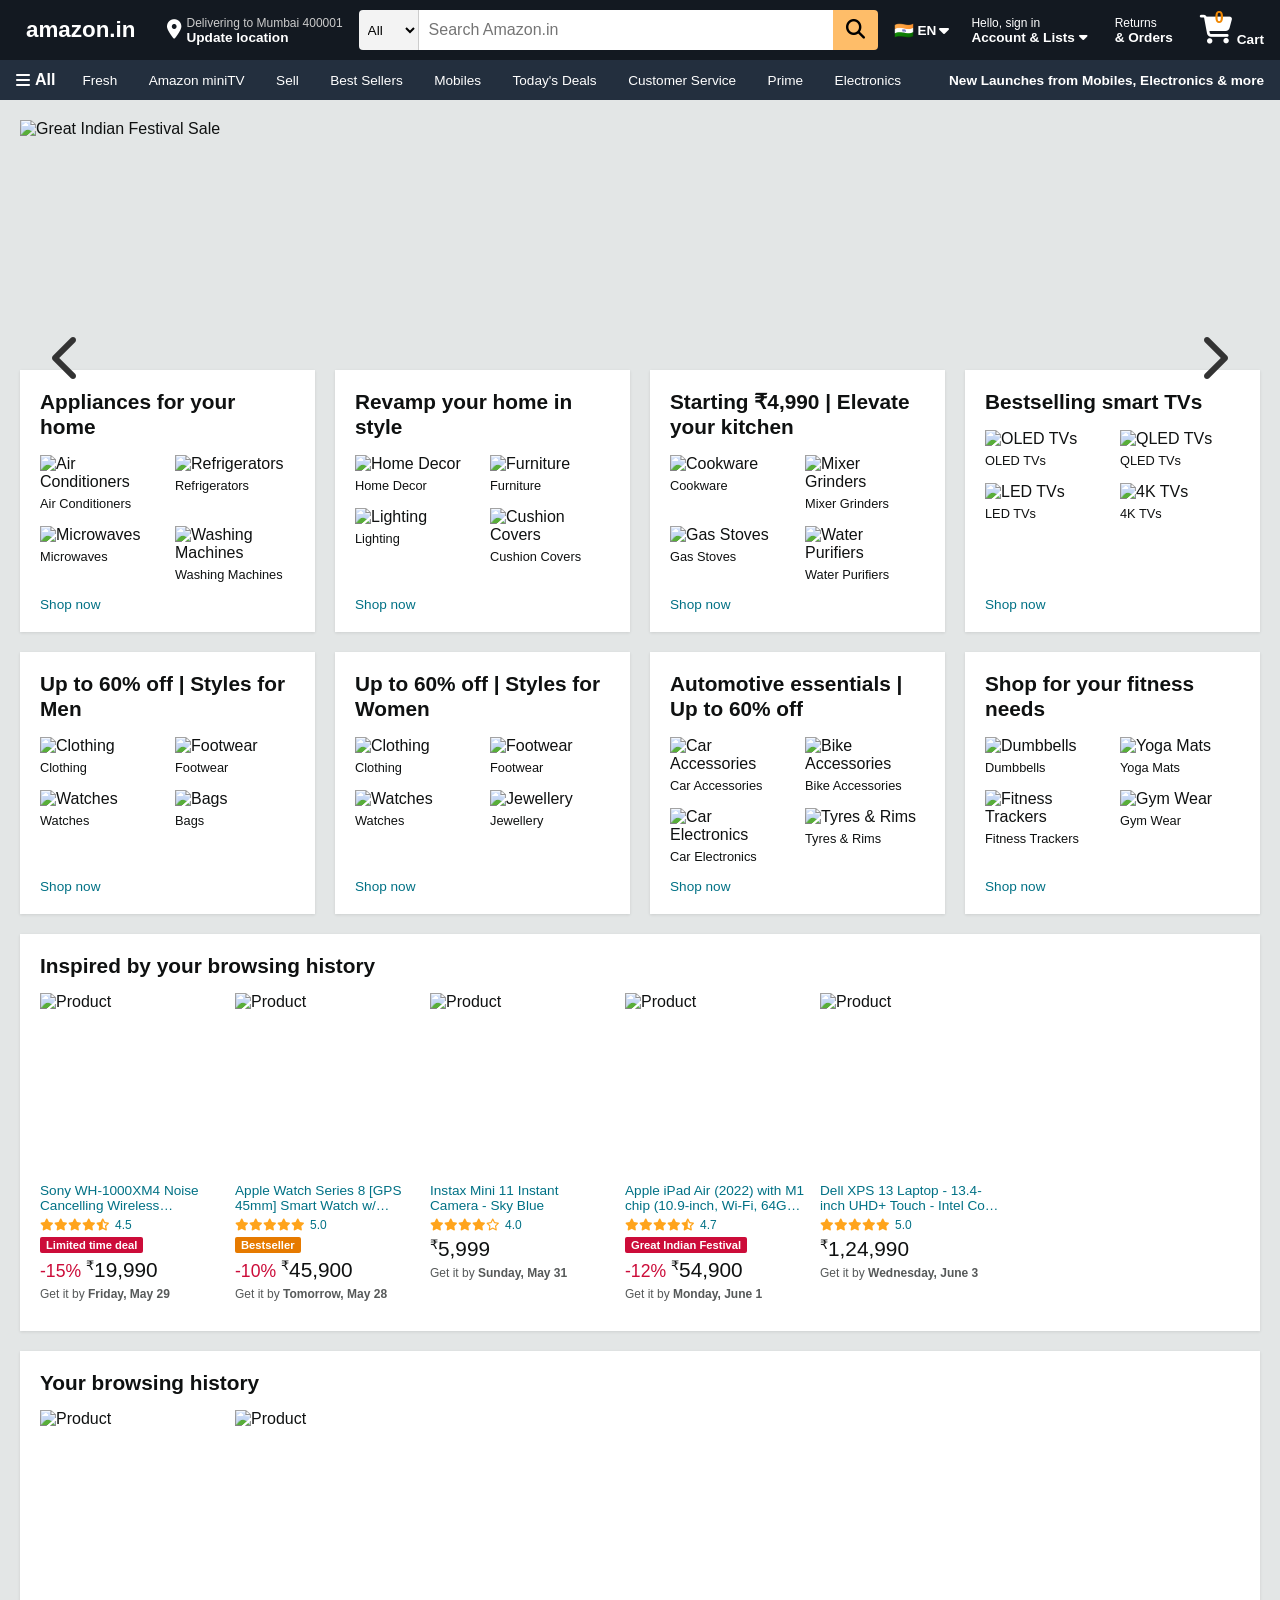
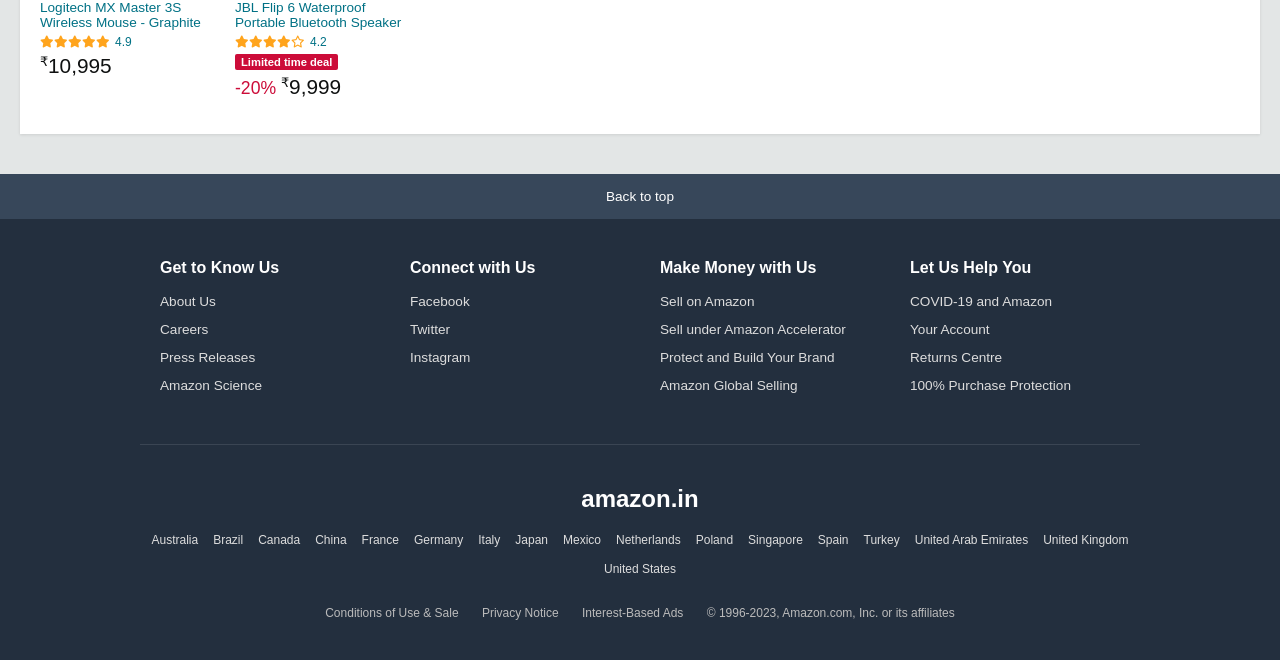
==== Project Sem 2/index.html @ 1d900063 "Add fully functional Amazon India homepage clone prototype" ====
<!DOCTYPE html>
<html lang="en">
<head>
    <meta charset="UTF-8">
    <meta name="viewport" content="width=device-width, initial-scale=1.0">
    <title>Amazon India Clone - Great Indian Festival</title>
    <!-- Font Awesome for realistic icons -->
    <link rel="stylesheet" href="https://cdnjs.cloudflare.com/ajax/libs/font-awesome/6.4.0/css/all.min.css">
    <link rel="stylesheet" href="style.css">
</head>
<body>
    <header>
        <!-- Top Navigation Belt -->
        <div class="nav-belt">
            <div class="nav-left">
                <div class="nav-logo border-hover">
                    <span class="logo-text">amazon.in</span>
                </div>
                <div class="nav-location border-hover">
                    <div class="nav-icon"><i class="fa-solid fa-location-dot"></i></div>
                    <div class="nav-text">
                        <span class="line-1">Delivering to Mumbai 400001</span>
                        <span class="line-2">Update location</span>
                    </div>
                </div>
            </div>

            <div class="nav-fill">
                <div class="nav-search">
                    <select class="search-select">
                        <option>All</option>
                        <option>Appliances</option>
                        <option>Electronics</option>
                        <option>Home & Kitchen</option>
                    </select>
                    <input type="text" class="search-input" id="search-query" placeholder="Search Amazon.in">
                    <button class="search-button" id="search-btn">
                        <i class="fa-solid fa-magnifying-glass"></i>
                    </button>
                </div>
            </div>

            <div class="nav-right">
                <div class="nav-lang border-hover">
                    <div class="flag-icon">🇮🇳</div>
                    <span class="lang-text">EN</span>
                    <i class="fa-solid fa-caret-down"></i>
                </div>
                <a href="login.html" class="nav-account border-hover">
                    <span class="line-1">Hello, sign in</span>
                    <span class="line-2">Account & Lists <i class="fa-solid fa-caret-down"></i></span>
                </a>
                <div class="nav-orders border-hover">
                    <span class="line-1">Returns</span>
                    <span class="line-2">& Orders</span>
                </div>
                <div class="nav-cart border-hover" id="cart-btn">
                    <div class="cart-icon">
                        <span class="cart-count" id="cart-val">0</span>
                        <i class="fa-solid fa-cart-shopping"></i>
                    </div>
                    <span class="cart-text">Cart</span>
                </div>
            </div>
        </div>

        <!-- Secondary Navigation Bar -->
        <nav class="nav-main">
            <div class="nav-main-left">
                <div class="nav-all border-hover">
                    <i class="fa-solid fa-bars"></i>
                    <span>All</span>
                </div>
                <div class="nav-links">
                    <a href="#" class="border-hover">Fresh</a>
                    <a href="#" class="border-hover">Amazon miniTV</a>
                    <a href="#" class="border-hover">Sell</a>
                    <a href="#" class="border-hover">Best Sellers</a>
                    <a href="#" class="border-hover">Mobiles</a>
                    <a href="#" class="border-hover">Today's Deals</a>
                    <a href="#" class="border-hover">Customer Service</a>
                    <a href="#" class="border-hover">Prime</a>
                    <a href="#" class="border-hover">Electronics</a>
                </div>
            </div>
            <div class="nav-main-right">
                <div class="nav-ad border-hover">
                    New Launches from Mobiles, Electronics & more
                </div>
            </div>
        </nav>
    </header>

    <main>
        <div class="hero-slider">
            <div class="slides">
                <img src="https://images.unsplash.com/photo-1607082348824-0a96f2a4b9da?w=1600&h=600&fit=crop" alt="Great Indian Festival Sale">
                <img src="https://images.unsplash.com/photo-1483985988355-763728e1935b?w=1600&h=600&fit=crop" alt="Fashion Sale">
                <img src="https://images.unsplash.com/photo-1498049794561-7780e7231661?w=1600&h=600&fit=crop" alt="Electronics Discount">
                <img src="https://images.unsplash.com/photo-1542838132-92c53300491e?w=1600&h=600&fit=crop" alt="Daily Essentials Sale">
                <img src="https://images.unsplash.com/photo-1555529669-e69e7aa0ba9a?w=1600&h=600&fit=crop" alt="Home Revamp Sale">
            </div>
            <div class="slider-nav">
                <button class="prev-btn"><i class="fa-solid fa-chevron-left"></i></button>
                <button class="next-btn"><i class="fa-solid fa-chevron-right"></i></button>
            </div>
        </div>
        
        <div class="search-results-container" id="search-results">
            <!-- Simulated search results will be injected here -->
        </div>
        
        <div class="main-content-grid" id="main-grid">
            <!-- 1. Appliances for your home -->
            <div class="category-card">
                <h2>Appliances for your home</h2>
                <div class="grid-2x2">
                    <div class="grid-item">
                        <img src="https://images.unsplash.com/photo-1584622650111-993a426fbf0a?w=200&h=150&fit=crop" alt="Air Conditioners">
                        <p>Air Conditioners</p>
                    </div>
                    <div class="grid-item">
                        <img src="https://images.unsplash.com/photo-1585659722982-7896136738d0?w=200&h=150&fit=crop" alt="Refrigerators">
                        <p>Refrigerators</p>
                    </div>
                    <div class="grid-item">
                        <img src="https://images.unsplash.com/photo-1527515637462-cff94eecc1ac?w=200&h=150&fit=crop" alt="Microwaves">
                        <p>Microwaves</p>
                    </div>
                    <div class="grid-item">
                        <img src="https://images.unsplash.com/photo-1626806819282-2c1dc01a5e0c?w=200&h=150&fit=crop" alt="Washing Machines">
                        <p>Washing Machines</p>
                    </div>
                </div>
                <a href="#" class="shop-now">Shop now</a>
            </div>

            <!-- 2. Revamp your home in style -->
            <div class="category-card">
                <h2>Revamp your home in style</h2>
                <div class="grid-2x2">
                    <div class="grid-item">
                        <img src="https://images.unsplash.com/photo-1513694203232-719a280e022f?w=200&h=150&fit=crop" alt="Home Decor">
                        <p>Home Decor</p>
                    </div>
                    <div class="grid-item">
                        <img src="https://images.unsplash.com/photo-1524758631624-e2822e304c36?w=200&h=150&fit=crop" alt="Furniture">
                        <p>Furniture</p>
                    </div>
                    <div class="grid-item">
                        <img src="https://images.unsplash.com/photo-1505691938895-1758d7eaa511?w=200&h=150&fit=crop" alt="Lighting">
                        <p>Lighting</p>
                    </div>
                    <div class="grid-item">
                        <img src="https://images.unsplash.com/photo-1583847268964-b28dc8f51f92?w=200&h=150&fit=crop" alt="Cushion Covers">
                        <p>Cushion Covers</p>
                    </div>
                </div>
                <a href="#" class="shop-now">Shop now</a>
            </div>

            <!-- 3. Elevate your kitchen -->
            <div class="category-card">
                <h2>Starting ₹4,990 | Elevate your kitchen</h2>
                <div class="grid-2x2">
                    <div class="grid-item">
                        <img src="https://images.unsplash.com/photo-1556911220-e15b29be8c8f?w=200&h=150&fit=crop" alt="Cookware">
                        <p>Cookware</p>
                    </div>
                    <div class="grid-item">
                        <img src="https://images.unsplash.com/photo-1526733158272-4403bf110261?w=200&h=150&fit=crop" alt="Mixer Grinders">
                        <p>Mixer Grinders</p>
                    </div>
                    <div class="grid-item">
                        <img src="https://images.unsplash.com/photo-1574362848149-11496d93a7c7?w=200&h=150&fit=crop" alt="Gas Stoves">
                        <p>Gas Stoves</p>
                    </div>
                    <div class="grid-item">
                        <img src="https://images.unsplash.com/photo-1590794056226-79ef3a8147e1?w=200&h=150&fit=crop" alt="Water Purifiers">
                        <p>Water Purifiers</p>
                    </div>
                </div>
                <a href="#" class="shop-now">Shop now</a>
            </div>

            <!-- 4. Bestselling smart TVs -->
            <div class="category-card">
                <h2>Bestselling smart TVs</h2>
                <div class="grid-2x2">
                    <div class="grid-item">
                        <img src="https://images.unsplash.com/photo-1593359677879-a4bb92f829d1?w=200&h=150&fit=crop" alt="OLED TVs">
                        <p>OLED TVs</p>
                    </div>
                    <div class="grid-item">
                        <img src="https://images.unsplash.com/photo-1509281373149-e957c6296406?w=200&h=150&fit=crop" alt="QLED TVs">
                        <p>QLED TVs</p>
                    </div>
                    <div class="grid-item">
                        <img src="https://images.unsplash.com/photo-1593784991095-a205069470b6?w=200&h=150&fit=crop" alt="LED TVs">
                        <p>LED TVs</p>
                    </div>
                    <div class="grid-item">
                        <img src="https://images.unsplash.com/photo-1461151304267-38535e770d76?w=200&h=150&fit=crop" alt="4K TVs">
                        <p>4K TVs</p>
                    </div>
                </div>
                <a href="#" class="shop-now">Shop now</a>
            </div>

            <!-- 5. Styles for Men -->
            <div class="category-card">
                <h2>Up to 60% off | Styles for Men</h2>
                <div class="grid-2x2">
                    <div class="grid-item">
                        <img src="https://images.unsplash.com/photo-1516257984877-a03a806d6fa7?w=200&h=150&fit=crop" alt="Clothing">
                        <p>Clothing</p>
                    </div>
                    <div class="grid-item">
                        <img src="https://images.unsplash.com/photo-1542291026-7eec264c27ff?w=200&h=150&fit=crop" alt="Footwear">
                        <p>Footwear</p>
                    </div>
                    <div class="grid-item">
                        <img src="https://images.unsplash.com/photo-1523275335684-37898b6baf30?w=200&h=150&fit=crop" alt="Watches">
                        <p>Watches</p>
                    </div>
                    <div class="grid-item">
                        <img src="https://images.unsplash.com/photo-1558769132-cb1aea458c5e?w=200&h=150&fit=crop" alt="Bags">
                        <p>Bags</p>
                    </div>
                </div>
                <a href="#" class="shop-now">Shop now</a>
            </div>

            <!-- 6. Styles for Women -->
            <div class="category-card">
                <h2>Up to 60% off | Styles for Women</h2>
                <div class="grid-2x2">
                    <div class="grid-item">
                        <img src="https://images.unsplash.com/photo-1445205170230-053b83016050?w=200&h=150&fit=crop" alt="Clothing">
                        <p>Clothing</p>
                    </div>
                    <div class="grid-item">
                        <img src="https://images.unsplash.com/photo-1543163521-1bf539c55dd2?w=200&h=150&fit=crop" alt="Footwear">
                        <p>Footwear</p>
                    </div>
                    <div class="grid-item">
                        <img src="https://images.unsplash.com/photo-1535632066927-ab7c9ab60908?w=200&h=150&fit=crop" alt="Watches">
                        <p>Watches</p>
                    </div>
                    <div class="grid-item">
                        <img src="https://images.unsplash.com/photo-1591561954557-26941169b49e?w=200&h=150&fit=crop" alt="Jewellery">
                        <p>Jewellery</p>
                    </div>
                </div>
                <a href="#" class="shop-now">Shop now</a>
            </div>

            <!-- 7. Automotive essentials -->
            <div class="category-card">
                <h2>Automotive essentials | Up to 60% off</h2>
                <div class="grid-2x2">
                    <div class="grid-item">
                        <img src="https://images.unsplash.com/photo-1486006396193-47101bb910a7?w=200&h=150&fit=crop" alt="Car Accessories">
                        <p>Car Accessories</p>
                    </div>
                    <div class="grid-item">
                        <img src="https://images.unsplash.com/photo-1519750157634-b6d493a0f77c?w=200&h=150&fit=crop" alt="Bike Accessories">
                        <p>Bike Accessories</p>
                    </div>
                    <div class="grid-item">
                        <img src="https://images.unsplash.com/photo-1492144534655-ae79c964c9d7?w=200&h=150&fit=crop" alt="Car Electronics">
                        <p>Car Electronics</p>
                    </div>
                    <div class="grid-item">
                        <img src="https://images.unsplash.com/photo-1580273916550-e323be2ae537?w=200&h=150&fit=crop" alt="Tyres & Rims">
                        <p>Tyres & Rims</p>
                    </div>
                </div>
                <a href="#" class="shop-now">Shop now</a>
            </div>

            <!-- 8. Fitness needs -->
            <div class="category-card">
                <h2>Shop for your fitness needs</h2>
                <div class="grid-2x2">
                    <div class="grid-item">
                        <img src="https://images.unsplash.com/photo-1517836357463-d25dfeac3438?w=200&h=150&fit=crop" alt="Dumbbells">
                        <p>Dumbbells</p>
                    </div>
                    <div class="grid-item">
                        <img src="https://images.unsplash.com/photo-1571731956672-f2b94d7dd0cb?w=200&h=150&fit=crop" alt="Yoga Mats">
                        <p>Yoga Mats</p>
                    </div>
                    <div class="grid-item">
                        <img src="https://images.unsplash.com/photo-1576678927484-cc907957088c?w=200&h=150&fit=crop" alt="Fitness Trackers">
                        <p>Fitness Trackers</p>
                    </div>
                    <div class="grid-item">
                        <img src="https://images.unsplash.com/photo-1518459031867-a89b944bffe4?w=200&h=150&fit=crop" alt="Gym Wear">
                        <p>Gym Wear</p>
                    </div>
                </div>
                <a href="#" class="shop-now">Shop now</a>
            </div>
        </div>

        <!-- Horizontal Scrollers -->
        <section class="scroller-section">
            <h2>Inspired by your browsing history</h2>
            <div class="scroller-container">
                <!-- Item 1 -->
                <div class="scroller-item">
                    <img src="https://images.unsplash.com/photo-1505740420928-5e560c06d30e?w=200&h=200&fit=crop" alt="Product">
                    <h3 class="product-title">Sony WH-1000XM4 Noise Cancelling Wireless Headphones - 30 Hours Battery Life</h3>
                    <div class="rating">
                        <i class="fa-solid fa-star"></i><i class="fa-solid fa-star"></i><i class="fa-solid fa-star"></i><i class="fa-solid fa-star"></i><i class="fa-solid fa-star-half-stroke"></i>
                        <span>4.5</span>
                    </div>
                    <span class="badge-deal">Limited time deal</span>
                    <div class="price-row">
                        <span class="discount">-15%</span>
                        <span class="price-symbol">₹</span>
                        <span class="price-amount">19,990</span>
                    </div>
                    <p class="delivery">Get it by <b>Friday, May 29</b></p>
                </div>
                <!-- Item 2 -->
                <div class="scroller-item">
                    <img src="https://images.unsplash.com/photo-1523275335684-37898b6baf30?w=200&h=200&fit=crop" alt="Product">
                    <h3 class="product-title">Apple Watch Series 8 [GPS 45mm] Smart Watch w/ Midnight Aluminum Case</h3>
                    <div class="rating">
                        <i class="fa-solid fa-star"></i><i class="fa-solid fa-star"></i><i class="fa-solid fa-star"></i><i class="fa-solid fa-star"></i><i class="fa-solid fa-star"></i>
                        <span>5.0</span>
                    </div>
                    <span class="badge-bestseller">Bestseller</span>
                    <div class="price-row">
                        <span class="discount">-10%</span>
                        <span class="price-symbol">₹</span>
                        <span class="price-amount">45,900</span>
                    </div>
                    <p class="delivery">Get it by <b>Tomorrow, May 28</b></p>
                </div>
                <!-- More items can be added here -->
                <div class="scroller-item">
                    <img src="https://images.unsplash.com/photo-1526170375885-4d8ecf77b99f?w=200&h=200&fit=crop" alt="Product">
                    <h3 class="product-title">Instax Mini 11 Instant Camera - Sky Blue</h3>
                    <div class="rating"><i class="fa-solid fa-star"></i><i class="fa-solid fa-star"></i><i class="fa-solid fa-star"></i><i class="fa-solid fa-star"></i><i class="fa-regular fa-star"></i> <span>4.0</span></div>
                    <div class="price-row">
                        <span class="price-symbol">₹</span>
                        <span class="price-amount">5,999</span>
                    </div>
                    <p class="delivery">Get it by <b>Sunday, May 31</b></p>
                </div>
                <div class="scroller-item">
                    <img src="https://images.unsplash.com/photo-1544244015-0df4b3ffc6b0?w=200&h=200&fit=crop" alt="Product">
                    <h3 class="product-title">Apple iPad Air (2022) with M1 chip (10.9-inch, Wi-Fi, 64GB) - Space Gray</h3>
                    <div class="rating"><i class="fa-solid fa-star"></i><i class="fa-solid fa-star"></i><i class="fa-solid fa-star"></i><i class="fa-solid fa-star"></i><i class="fa-solid fa-star-half-stroke"></i> <span>4.7</span></div>
                    <span class="badge-deal">Great Indian Festival</span>
                    <div class="price-row">
                        <span class="discount">-12%</span>
                        <span class="price-symbol">₹</span>
                        <span class="price-amount">54,900</span>
                    </div>
                    <p class="delivery">Get it by <b>Monday, June 1</b></p>
                </div>
                <div class="scroller-item">
                    <img src="https://images.unsplash.com/photo-1593640408182-31c70c8268f5?w=200&h=200&fit=crop" alt="Product">
                    <h3 class="product-title">Dell XPS 13 Laptop - 13.4-inch UHD+ Touch - Intel Core i7 - 16GB Memory</h3>
                    <div class="rating"><i class="fa-solid fa-star"></i><i class="fa-solid fa-star"></i><i class="fa-solid fa-star"></i><i class="fa-solid fa-star"></i><i class="fa-solid fa-star"></i> <span>5.0</span></div>
                    <div class="price-row">
                        <span class="price-symbol">₹</span>
                        <span class="price-amount">1,24,990</span>
                    </div>
                    <p class="delivery">Get it by <b>Wednesday, June 3</b></p>
                </div>
            </div>
        </section>

        <section class="scroller-section">
            <h2>Your browsing history</h2>
            <div class="scroller-container">
                <!-- Similar items as above for demonstration -->
                <div class="scroller-item">
                    <img src="https://images.unsplash.com/photo-1588872657578-7efd1f1555ed?w=200&h=200&fit=crop" alt="Product">
                    <h3 class="product-title">Logitech MX Master 3S Wireless Mouse - Graphite</h3>
                    <div class="rating"><i class="fa-solid fa-star"></i><i class="fa-solid fa-star"></i><i class="fa-solid fa-star"></i><i class="fa-solid fa-star"></i><i class="fa-solid fa-star"></i> <span>4.9</span></div>
                    <div class="price-row">
                        <span class="price-symbol">₹</span>
                        <span class="price-amount">10,995</span>
                    </div>
                </div>
                <div class="scroller-item">
                    <img src="https://images.unsplash.com/photo-1546435770-a3e426bf472b?w=200&h=200&fit=crop" alt="Product">
                    <h3 class="product-title">JBL Flip 6 Waterproof Portable Bluetooth Speaker</h3>
                    <div class="rating"><i class="fa-solid fa-star"></i><i class="fa-solid fa-star"></i><i class="fa-solid fa-star"></i><i class="fa-solid fa-star"></i><i class="fa-regular fa-star"></i> <span>4.2</span></div>
                    <span class="badge-deal">Limited time deal</span>
                    <div class="price-row">
                        <span class="discount">-20%</span>
                        <span class="price-symbol">₹</span>
                        <span class="price-amount">9,999</span>
                    </div>
                </div>
            </div>
        </section>
    </main>

    <a href="#" class="back-to-top">Back to top</a>

    <footer>
        <div class="footer-links">
            <div class="footer-column">
                <h3>Get to Know Us</h3>
                <ul>
                    <li><a href="#">About Us</a></li>
                    <li><a href="#">Careers</a></li>
                    <li><a href="#">Press Releases</a></li>
                    <li><a href="#">Amazon Science</a></li>
                </ul>
            </div>
            <div class="footer-column">
                <h3>Connect with Us</h3>
                <ul>
                    <li><a href="#">Facebook</a></li>
                    <li><a href="#">Twitter</a></li>
                    <li><a href="#">Instagram</a></li>
                </ul>
            </div>
            <div class="footer-column">
                <h3>Make Money with Us</h3>
                <ul>
                    <li><a href="#">Sell on Amazon</a></li>
                    <li><a href="#">Sell under Amazon Accelerator</a></li>
                    <li><a href="#">Protect and Build Your Brand</a></li>
                    <li><a href="#">Amazon Global Selling</a></li>
                </ul>
            </div>
            <div class="footer-column">
                <h3>Let Us Help You</h3>
                <ul>
                    <li><a href="#">COVID-19 and Amazon</a></li>
                    <li><a href="#">Your Account</a></li>
                    <li><a href="#">Returns Centre</a></li>
                    <li><a href="#">100% Purchase Protection</a></li>
                </ul>
            </div>
        </div>

        <div class="footer-bottom">
            <div class="footer-logo">amazon.in</div>
            <div class="footer-countries">
                <a href="#">Australia</a> <a href="#">Brazil</a> <a href="#">Canada</a> <a href="#">China</a> <a href="#">France</a> <a href="#">Germany</a> <a href="#">Italy</a> <a href="#">Japan</a> <a href="#">Mexico</a> <a href="#">Netherlands</a> <a href="#">Poland</a> <a href="#">Singapore</a> <a href="#">Spain</a> <a href="#">Turkey</a> <a href="#">United Arab Emirates</a> <a href="#">United Kingdom</a> <a href="#">United States</a>
            </div>
            <div class="footer-copy">
                <span>Conditions of Use & Sale</span>
                <span>Privacy Notice</span>
                <span>Interest-Based Ads</span>
                <span>&copy; 1996-2023, Amazon.com, Inc. or its affiliates</span>
            </div>
        </div>
    </footer>

    <!-- Overlays -->
    <div class="drawer-overlay" id="overlay"></div>

    <!-- Side Navigation Drawer -->
    <div class="side-drawer" id="side-drawer">
        <div class="drawer-header">
            <i class="fa-solid fa-circle-user"></i>
            <span>Hello, sign in</span>
            <button class="close-btn" id="close-side-drawer"><i class="fa-solid fa-xmark"></i></button>
        </div>
        <div class="drawer-content">
            <h3>Trending</h3>
            <ul>
                <li>Best Sellers</li>
                <li>New Releases</li>
                <li>Movers and Shakers</li>
            </ul>
            <hr>
            <h3>Digital Content And Devices</h3>
            <ul>
                <li>Echo & Alexa <i class="fa-solid fa-chevron-right"></i></li>
                <li>Fire TV <i class="fa-solid fa-chevron-right"></i></li>
                <li>Kindle E-Readers & eBooks <i class="fa-solid fa-chevron-right"></i></li>
                <li>Amazon Prime Video <i class="fa-solid fa-chevron-right"></i></li>
            </ul>
            <hr>
            <h3>Shop By Category</h3>
            <ul>
                <li>Mobiles, Computers <i class="fa-solid fa-chevron-right"></i></li>
                <li>TV, Appliances, Electronics <i class="fa-solid fa-chevron-right"></i></li>
                <li>Men's Fashion <i class="fa-solid fa-chevron-right"></i></li>
                <li>Women's Fashion <i class="fa-solid fa-chevron-right"></i></li>
            </ul>
        </div>
    </div>

    <!-- Cart Drawer -->
    <div class="cart-drawer" id="cart-drawer">
        <div class="drawer-header">
            <span>Shopping Cart</span>
            <button class="close-btn" id="close-cart-drawer"><i class="fa-solid fa-xmark"></i></button>
        </div>
        <div class="cart-items" id="cart-items-list">
            <p class="empty-msg">Your cart is empty.</p>
        </div>
        <div class="cart-footer">
            <div class="cart-total">
                Subtotal: <span id="cart-total-price">₹0</span>
            </div>
            <button class="checkout-btn">Proceed to Buy</button>
        </div>
    </div>

    <script src="script.js"></script>
</body>
</html>
---- Project Sem 2/style.css ----
/* Reset and Global Styles */
* {
    margin: 0;
    padding: 0;
    box-sizing: border-box;
}

html {
    scroll-behavior: smooth;
}

body {
    font-family: "Amazon Ember", Arial, sans-serif;
    background-color: #e3e6e6;
    color: #0f1111;
    overflow-x: hidden;
}

a {
    text-decoration: none;
    color: inherit;
}

/* Common Components */
.border-hover:hover {
    border: 1px solid white;
    border-radius: 2px;
}

.border-hover {
    border: 1px solid transparent;
    padding: 5px;
    cursor: pointer;
}

/* Nav Belt (Main Header) */
.nav-belt {
    background-color: #131921;
    height: 60px;
    display: flex;
    align-items: center;
    color: white;
    padding: 0 10px;
    position: relative;
    z-index: 100;
}

.nav-left {
    display: flex;
    align-items: center;
}

.nav-logo .logo-text {
    font-size: 1.4rem;
    font-weight: bold;
    padding: 5px 10px;
}

.nav-location {
    display: flex;
    align-items: center;
    margin-left: 10px;
}

.nav-location .nav-icon {
    font-size: 1.2rem;
    margin-right: 5px;
}

.nav-location .nav-text {
    display: flex;
    flex-direction: column;
}

.nav-text .line-1 {
    font-size: 0.75rem;
    color: #ccc;
}

.nav-text .line-2 {
    font-size: 0.85rem;
    font-weight: bold;
}

/* Search Bar */
.nav-fill {
    flex: 1;
    margin: 0 10px;
}

.nav-search {
    display: flex;
    height: 40px;
    border-radius: 4px;
    overflow: hidden;
}

.nav-search:focus-within {
    box-shadow: 0 0 0 3px #febd69;
}

.search-select {
    background-color: #f3f3f3;
    border: none;
    width: 60px;
    padding: 0 5px;
    border-right: 1px solid #ccc;
    cursor: pointer;
    font-size: 0.85rem;
}

.search-input {
    flex: 1;
    border: none;
    padding: 10px;
    outline: none;
    font-size: 1rem;
}

.search-button {
    background-color: #febd69;
    border: none;
    width: 45px;
    cursor: pointer;
    font-size: 1.2rem;
}

.search-button:hover {
    background-color: #f3a847;
}

/* Nav Right */
.nav-right {
    display: flex;
    align-items: center;
}

.nav-lang {
    display: flex;
    align-items: center;
    margin-right: 10px;
}

.lang-text {
    font-weight: bold;
    font-size: 0.85rem;
    margin: 0 3px;
}

.nav-account, .nav-orders {
    display: flex;
    flex-direction: column;
    margin-right: 15px;
}

.nav-account .line-1, .nav-orders .line-1 {
    font-size: 0.75rem;
}

.nav-account .line-2, .nav-orders .line-2 {
    font-size: 0.85rem;
    font-weight: bold;
}

.nav-cart {
    display: flex;
    align-items: flex-end;
}

.cart-icon {
    position: relative;
    font-size: 1.8rem;
}

.cart-count {
    position: absolute;
    top: -5px;
    left: 15px;
    background-color: transparent;
    color: #f08804;
    font-weight: bold;
    font-size: 1rem;
}

.cart-text {
    font-weight: bold;
    font-size: 0.85rem;
    margin-left: 5px;
}

/* Secondary Nav Bar */
.nav-main {
    background-color: #232f3e;
    height: 40px;
    display: flex;
    align-items: center;
    justify-content: space-between;
    color: white;
    padding: 0 10px;
}

.nav-main-left {
    display: flex;
    align-items: center;
}

.nav-all {
    display: flex;
    align-items: center;
    font-weight: bold;
    margin-right: 15px;
}

.nav-all i {
    margin-right: 5px;
}

.nav-links a {
    color: white;
    text-decoration: none;
    font-size: 0.85rem;
    margin-right: 15px;
    padding: 8px 5px;
}

.nav-main-right .nav-ad {
    font-weight: bold;
    font-size: 0.85rem;
}

/* Hero Slider */
.hero-slider {
    position: relative;
    width: 100%;
    height: 600px;
    overflow: hidden;
    margin-bottom: -350px;
}

.slides {
    display: flex;
    width: 500%;
    height: 100%;
    /* Animation removed for JS control in some browsers, but keeping as fallback */
    transition: transform 0.5s ease-in-out;
}

/* We will pause animation if user interacts via JS */
.slides.paused {
    animation-play-state: paused;
}

.slides img {
    width: 20%;
    height: 100%;
    object-fit: cover;
    mask-image: linear-gradient(to bottom, rgba(0,0,0,1) 70%, rgba(0,0,0,0));
}

@keyframes slideAnim {
    0% { transform: translateX(0); }
    18% { transform: translateX(0); }
    20% { transform: translateX(-20%); }
    38% { transform: translateX(-20%); }
    40% { transform: translateX(-40%); }
    58% { transform: translateX(-40%); }
    60% { transform: translateX(-60%); }
    78% { transform: translateX(-60%); }
    80% { transform: translateX(-80%); }
    98% { transform: translateX(-80%); }
    100% { transform: translateX(0); }
}

.slides.auto-animate {
    animation: slideAnim 25s infinite;
}

.slider-nav {
    position: absolute;
    top: 200px;
    width: 100%;
    display: flex;
    justify-content: space-between;
    padding: 0 20px;
    pointer-events: none;
    z-index: 5;
}

.slider-nav button {
    background: transparent;
    border: 2px solid transparent;
    font-size: 3rem;
    color: #333;
    cursor: pointer;
    pointer-events: auto;
    padding: 10px;
}

/* Main Content Grid */
main {
    padding: 20px;
    max-width: 1500px;
    margin: 0 auto;
}

.main-content-grid {
    display: grid;
    grid-template-columns: repeat(4, 1fr);
    gap: 20px;
    position: relative;
    z-index: 1;
}

.category-card {
    background-color: white;
    padding: 20px;
    display: flex;
    flex-direction: column;
    box-shadow: 0 1px 3px rgba(0,0,0,0.1);
    transition: transform 0.2s, box-shadow 0.2s;
}

.category-card:hover {
    transform: translateY(-2px);
    box-shadow: 0 4px 8px rgba(0,0,0,0.15);
}

.category-card h2 {
    font-size: 1.3rem;
    margin-bottom: 15px;
    font-weight: bold;
    line-height: 1.2;
}

.grid-2x2 {
    display: grid;
    grid-template-columns: 1fr 1fr;
    gap: 15px;
    margin-bottom: 15px;
}

.grid-item {
    cursor: pointer;
}

.grid-item img {
    width: 100%;
    height: 120px;
    object-fit: contain;
    margin-bottom: 5px;
}

.grid-item p {
    font-size: 0.8rem;
    color: #0f1111;
}

.shop-now {
    color: #007185;
    font-size: 0.85rem;
    margin-top: auto;
}

.shop-now:hover {
    color: #c7511f;
    text-decoration: underline;
}

/* Scroller Sections */
.scroller-section {
    background-color: white;
    margin-top: 20px;
    padding: 20px;
    box-shadow: 0 1px 3px rgba(0,0,0,0.1);
}

.scroller-section h2 {
    font-size: 1.3rem;
    font-weight: bold;
    margin-bottom: 15px;
}

.scroller-container {
    display: flex;
    gap: 15px;
    overflow-x: auto;
    scroll-behavior: smooth;
    padding-bottom: 10px;
}

/* Custom Scrollbar */
.scroller-container::-webkit-scrollbar {
    height: 6px;
}

.scroller-container::-webkit-scrollbar-track {
    background: #f3f3f3;
}

.scroller-container::-webkit-scrollbar-thumb {
    background: #ccc;
    border-radius: 10px;
}

.scroller-container::-webkit-scrollbar-thumb:hover {
    background: #aaa;
}

.scroller-item {
    min-width: 180px;
    max-width: 180px;
    display: flex;
    flex-direction: column;
    cursor: pointer;
}

.scroller-item img {
    width: 100%;
    height: 180px;
    object-fit: contain;
    margin-bottom: 10px;
    transition: transform 0.2s;
}

.scroller-item:hover img {
    transform: scale(1.05);
}

.product-title {
    font-size: 0.85rem;
    font-weight: normal;
    color: #007185;
    margin-bottom: 5px;
    display: -webkit-box;
    -webkit-line-clamp: 2;
    -webkit-box-orient: vertical;
    overflow: hidden;
}

.product-title:hover {
    color: #c7511f;
    text-decoration: underline;
}

.rating {
    display: flex;
    align-items: center;
    font-size: 0.75rem;
    color: #ffa41c;
    margin-bottom: 5px;
}

.rating span {
    color: #007185;
    margin-left: 5px;
}

/* Badges */
.badge-deal {
    background-color: #cc0c39;
    color: white;
    font-size: 0.7rem;
    font-weight: bold;
    padding: 2px 6px;
    border-radius: 2px;
    width: fit-content;
    margin-bottom: 5px;
}

.badge-bestseller {
    background-color: #e67a00;
    color: white;
    font-size: 0.7rem;
    font-weight: bold;
    padding: 2px 6px;
    border-radius: 2px;
    width: fit-content;
    margin-bottom: 5px;
}

/* Price Typography */
.price-row {
    display: flex;
    align-items: baseline;
    margin-bottom: 5px;
}

.discount {
    color: #cc0c39;
    font-size: 1.1rem;
    font-weight: 300;
    margin-right: 5px;
}

.price-symbol {
    font-size: 0.8rem;
    position: relative;
    top: -0.4rem;
}

.price-amount {
    font-size: 1.3rem;
    font-weight: 500;
}

.delivery {
    font-size: 0.75rem;
    color: #565959;
}

/* Back to Top */
.back-to-top {
    display: block;
    background-color: #37475a;
    color: white;
    text-align: center;
    padding: 15px 0;
    text-decoration: none;
    font-size: 0.85rem;
    margin-top: 20px;
}

.back-to-top:hover {
    background-color: #485769;
}

/* Footer Styles */
footer {
    background-color: #232f3e;
    color: white;
}

.footer-links {
    display: flex;
    justify-content: center;
    max-width: 1000px;
    margin: 0 auto;
    padding: 40px 0;
    border-bottom: 1px solid #3a4553;
}

.footer-column {
    flex: 1;
    padding: 0 20px;
}

.footer-column h3 {
    font-size: 1rem;
    margin-bottom: 15px;
    font-weight: bold;
}

.footer-column ul {
    list-style: none;
}

.footer-column ul li {
    margin-bottom: 10px;
}

.footer-column ul li a {
    color: #ddd;
    text-decoration: none;
    font-size: 0.85rem;
}

.footer-column ul li a:hover {
    text-decoration: underline;
}

.footer-bottom {
    padding: 40px 0;
    text-align: center;
}

.footer-logo {
    font-size: 1.5rem;
    font-weight: bold;
    margin-bottom: 20px;
}

.footer-countries {
    max-width: 1000px;
    margin: 0 auto 30px;
    display: flex;
    flex-wrap: wrap;
    justify-content: center;
    gap: 15px;
}

.footer-countries a {
    color: #ddd;
    text-decoration: none;
    font-size: 0.75rem;
}

.footer-countries a:hover {
    text-decoration: underline;
}

.footer-copy {
    color: #bbb;
    font-size: 0.75rem;
}

.footer-copy span {
    margin: 0 10px;
    cursor: pointer;
}

/* Responsiveness Updates */
@media (max-width: 1200px) {
    .main-content-grid {
        grid-template-columns: repeat(3, 1fr);
    }
}

@media (max-width: 1000px) {
    .main-content-grid {
        grid-template-columns: repeat(2, 1fr);
    }
    .hero-slider {
        height: 450px;
        margin-bottom: -200px;
    }
}

@media (max-width: 768px) {
    .nav-location, .nav-lang, .nav-ad {
        display: none;
    }
    .footer-links {
        flex-direction: column;
        align-items: center;
        text-align: center;
    }
    .footer-column {
        margin-bottom: 30px;
    }
    .hero-slider {
        height: 350px;
        margin-bottom: -150px;
    }
}

@media (max-width: 600px) {
    .main-content-grid {
        grid-template-columns: 1fr;
    }
    .nav-belt {
        flex-wrap: wrap;
        height: auto;
        padding: 10px;
    }
    .nav-fill {
        order: 3;
        width: 100%;
        margin: 10px 0;
    }
    .nav-right {
        width: 100%;
        justify-content: space-between;
        margin-top: 10px;
    }
    .nav-links {
        display: none;
    }
    .hero-slider {
        height: 250px;
        margin-bottom: -100px;
    }
    .slider-nav button {
        font-size: 2rem;
    }
    .category-card h2 {
        font-size: 1.1rem;
    }
}

/* Drawer Overlays */
.drawer-overlay {
    position: fixed;
    top: 0;
    left: 0;
    width: 100%;
    height: 100%;
    background-color: rgba(0, 0, 0, 0.7);
    z-index: 1000;
    display: none;
}

/* Side Drawer (Left) */
.side-drawer {
    position: fixed;
    top: 0;
    left: -400px;
    width: 350px;
    height: 100%;
    background-color: white;
    z-index: 1001;
    transition: left 0.3s ease;
    overflow-y: auto;
}

.side-drawer.open {
    left: 0;
}

.side-drawer .drawer-header {
    background-color: #232f3e;
    color: white;
    padding: 15px 30px;
    font-size: 1.2rem;
    font-weight: bold;
    display: flex;
    align-items: center;
    gap: 10px;
    position: sticky;
    top: 0;
}

.side-drawer .drawer-content {
    padding: 20px 0;
}

.side-drawer h3 {
    font-size: 1.1rem;
    padding: 10px 30px;
    font-weight: bold;
}

.side-drawer ul {
    list-style: none;
}

.side-drawer ul li {
    padding: 12px 30px;
    cursor: pointer;
    font-size: 0.9rem;
    display: flex;
    justify-content: space-between;
    align-items: center;
    color: #111;
}

.side-drawer ul li:hover {
    background-color: #f3f3f3;
}

.side-drawer hr {
    border: 0;
    border-top: 1px solid #ddd;
    margin: 10px 0;
}

/* Cart Drawer (Right) */
.cart-drawer {
    position: fixed;
    top: 0;
    right: -450px;
    width: 400px;
    height: 100%;
    background-color: white;
    z-index: 1001;
    transition: right 0.3s ease;
    display: flex;
    flex-direction: column;
    box-shadow: -2px 0 5px rgba(0,0,0,0.2);
}

.cart-drawer.open {
    right: 0;
}

.cart-drawer .drawer-header {
    background-color: #f3f3f3;
    padding: 20px;
    font-size: 1.2rem;
    font-weight: bold;
    border-bottom: 1px solid #ddd;
    display: flex;
    justify-content: space-between;
}

.cart-items {
    flex: 1;
    overflow-y: auto;
    padding: 20px;
}

.cart-item {
    display: flex;
    gap: 15px;
    padding-bottom: 15px;
    margin-bottom: 15px;
    border-bottom: 1px solid #eee;
}

.cart-item img {
    width: 80px;
    height: 80px;
    object-fit: contain;
}

.cart-item-info h4 {
    font-size: 0.9rem;
    margin-bottom: 5px;
    display: -webkit-box;
    -webkit-line-clamp: 2;
    -webkit-box-orient: vertical;
    overflow: hidden;
}

.cart-item-info .price {
    font-weight: bold;
    color: #B12704;
}

.remove-btn {
    color: #007185;
    font-size: 0.75rem;
    cursor: pointer;
    margin-top: 5px;
}

.empty-msg {
    text-align: center;
    color: #565959;
    margin-top: 50px;
}

.cart-footer {
    padding: 20px;
    border-top: 1px solid #ddd;
    background-color: white;
}

.cart-total {
    font-size: 1.1rem;
    margin-bottom: 15px;
    text-align: right;
}

.checkout-btn {
    width: 100%;
    padding: 12px;
    background-color: #ffd814;
    border: 1px solid #fcd200;
    border-radius: 8px;
    font-weight: 500;
    cursor: pointer;
}

.close-btn {
    background: transparent;
    border: none;
    font-size: 1.5rem;
    cursor: pointer;
    color: inherit;
}

/* Search Results View */
.search-results-container {
    display: none;
    padding: 20px;
    min-height: 500px;
}

.search-results-container.active {
    display: block;
}

.results-grid {
    display: grid;
    grid-template-columns: repeat(4, 1fr);
    gap: 20px;
}

.result-card {
    background-color: white;
    padding: 15px;
    border: 1px solid #eee;
}

.hidden {
    display: none !important;
}

/* Mobile Adjustments for Drawers */
@media (max-width: 600px) {
    .side-drawer, .cart-drawer {
        width: 85%;
    }
}
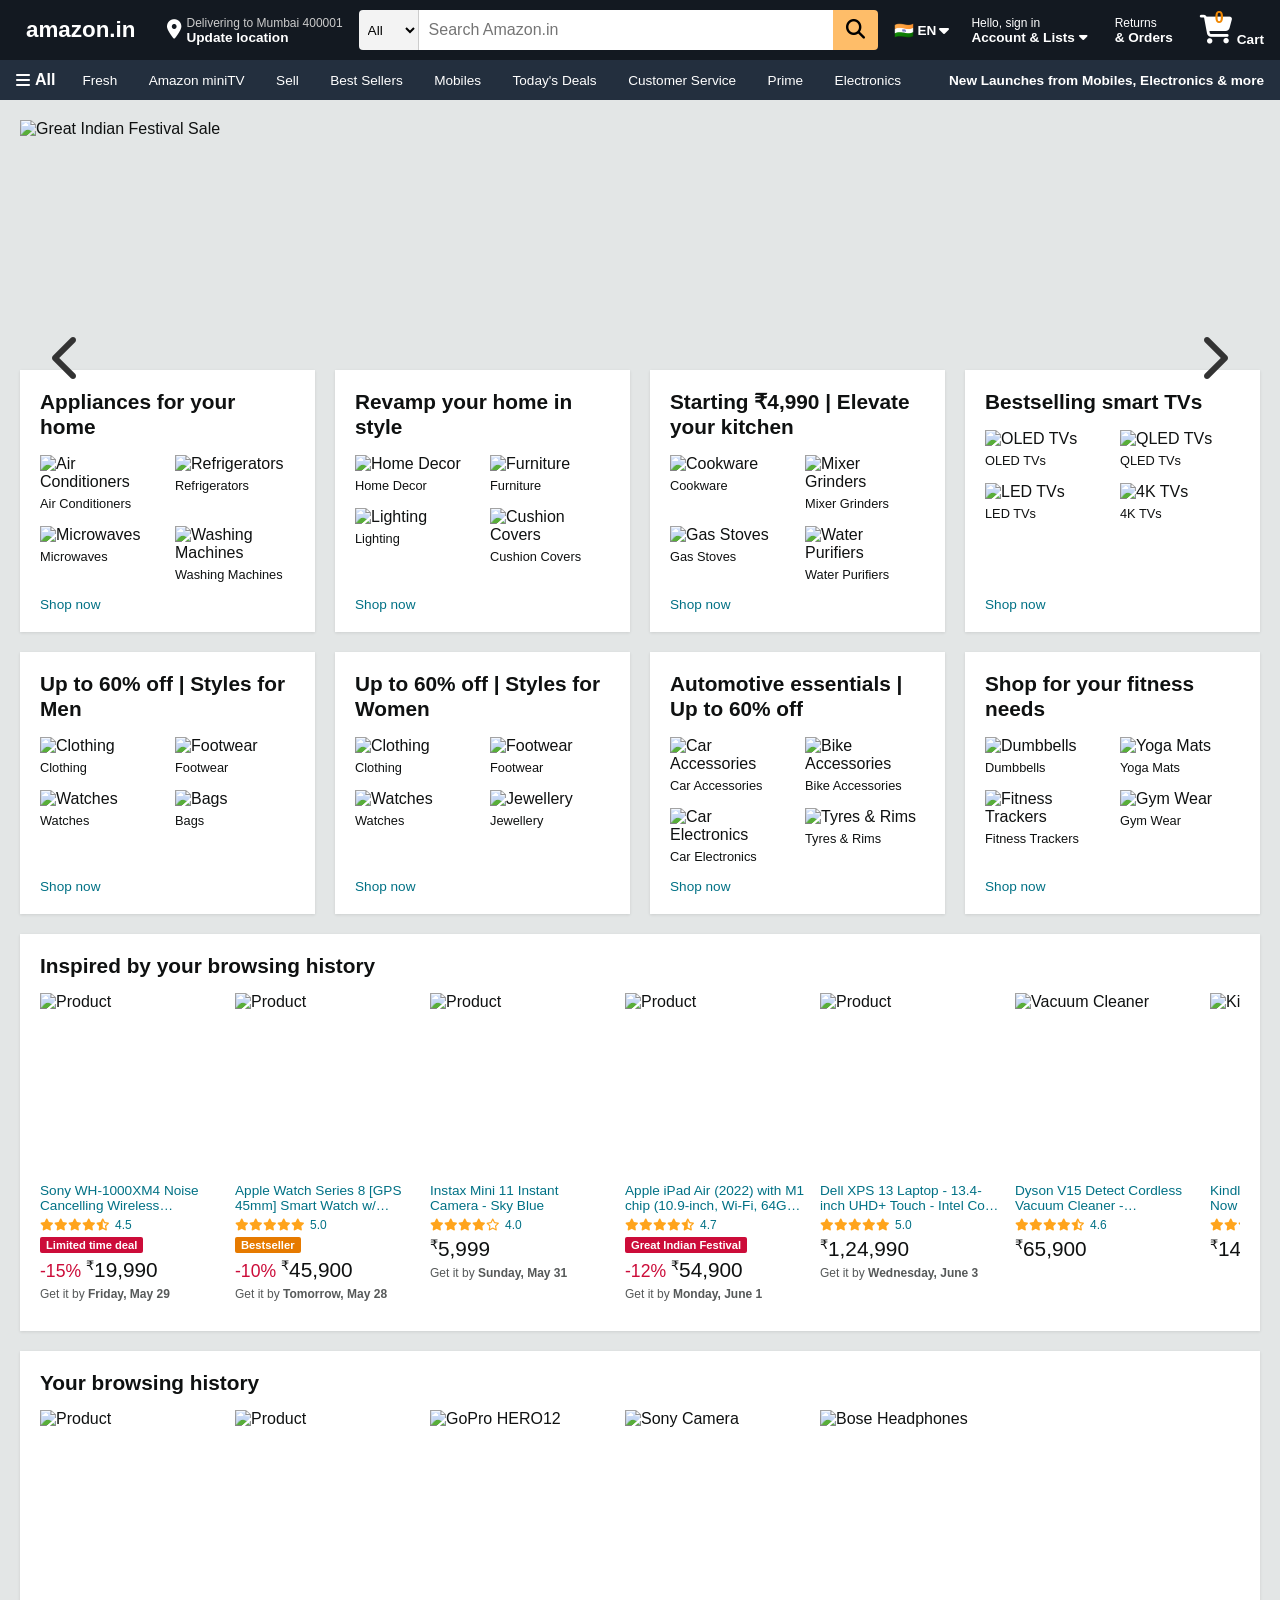
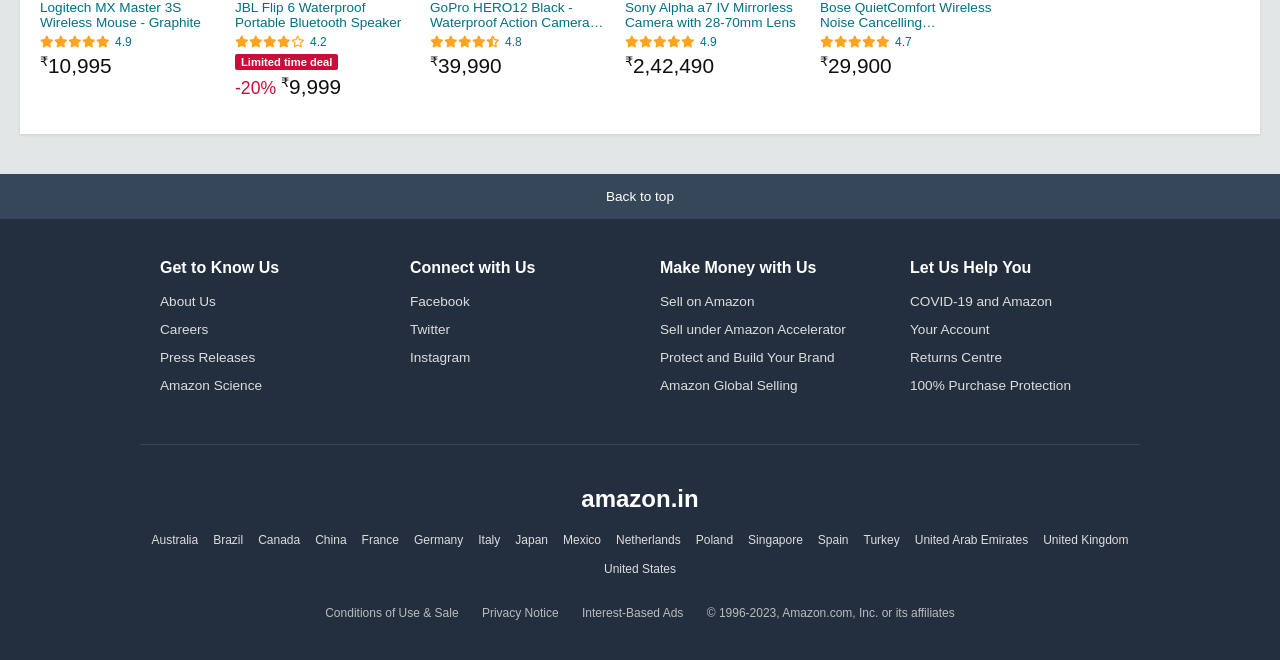
==== commit e1064d8c: "Prepare for deployment to GitHub Pages" ====
--- a/Project Sem 2/index.html
+++ b/Project Sem 2/index.html
@@ -373,6 +373,33 @@
                     </div>
                     <p class="delivery">Get it by <b>Wednesday, June 3</b></p>
                 </div>
+                <div class="scroller-item">
+                    <img src="https://images.unsplash.com/photo-1558317374-067df5f15430?w=200&h=200&fit=crop" alt="Vacuum Cleaner">
+                    <h3 class="product-title">Dyson V15 Detect Cordless Vacuum Cleaner - Yellow/Nickel</h3>
+                    <div class="rating"><i class="fa-solid fa-star"></i><i class="fa-solid fa-star"></i><i class="fa-solid fa-star"></i><i class="fa-solid fa-star"></i><i class="fa-solid fa-star-half-stroke"></i> <span>4.6</span></div>
+                    <div class="price-row">
+                        <span class="price-symbol">₹</span>
+                        <span class="price-amount">65,900</span>
+                    </div>
+                </div>
+                <div class="scroller-item">
+                    <img src="https://images.unsplash.com/photo-1592434110309-8bc76249762c?w=200&h=200&fit=crop" alt="Kindle">
+                    <h3 class="product-title">Kindle Paperwhite (16 GB) - Now with a 6.8" display and adjustable warm light</h3>
+                    <div class="rating"><i class="fa-solid fa-star"></i><i class="fa-solid fa-star"></i><i class="fa-solid fa-star"></i><i class="fa-solid fa-star"></i><i class="fa-solid fa-star"></i> <span>4.8</span></div>
+                    <div class="price-row">
+                        <span class="price-symbol">₹</span>
+                        <span class="price-amount">14,999</span>
+                    </div>
+                </div>
+                <div class="scroller-item">
+                    <img src="https://images.unsplash.com/photo-1550524514-9636dcc83f14?w=200&h=200&fit=crop" alt="Smart Bulb">
+                    <h3 class="product-title">Philips Hue Smart Bulb Starter Kit - 3 Bulbs + Bridge</h3>
+                    <div class="rating"><i class="fa-solid fa-star"></i><i class="fa-solid fa-star"></i><i class="fa-solid fa-star"></i><i class="fa-solid fa-star"></i><i class="fa-regular fa-star"></i> <span>4.4</span></div>
+                    <div class="price-row">
+                        <span class="price-symbol">₹</span>
+                        <span class="price-amount">12,499</span>
+                    </div>
+                </div>
             </div>
         </section>
 
@@ -398,6 +425,33 @@
                         <span class="discount">-20%</span>
                         <span class="price-symbol">₹</span>
                         <span class="price-amount">9,999</span>
+                    </div>
+                </div>
+                <div class="scroller-item">
+                    <img src="https://images.unsplash.com/photo-1590330297626-d7afd27ad7b7?w=200&h=200&fit=crop" alt="GoPro HERO12">
+                    <h3 class="product-title">GoPro HERO12 Black - Waterproof Action Camera with 5.3K60 Video</h3>
+                    <div class="rating"><i class="fa-solid fa-star"></i><i class="fa-solid fa-star"></i><i class="fa-solid fa-star"></i><i class="fa-solid fa-star"></i><i class="fa-solid fa-star-half-stroke"></i> <span>4.8</span></div>
+                    <div class="price-row">
+                        <span class="price-symbol">₹</span>
+                        <span class="price-amount">39,990</span>
+                    </div>
+                </div>
+                <div class="scroller-item">
+                    <img src="https://images.unsplash.com/photo-1516035069371-29a1b244cc32?w=200&h=200&fit=crop" alt="Sony Camera">
+                    <h3 class="product-title">Sony Alpha a7 IV Mirrorless Camera with 28-70mm Lens</h3>
+                    <div class="rating"><i class="fa-solid fa-star"></i><i class="fa-solid fa-star"></i><i class="fa-solid fa-star"></i><i class="fa-solid fa-star"></i><i class="fa-solid fa-star"></i> <span>4.9</span></div>
+                    <div class="price-row">
+                        <span class="price-symbol">₹</span>
+                        <span class="price-amount">2,42,490</span>
+                    </div>
+                </div>
+                <div class="scroller-item">
+                    <img src="https://images.unsplash.com/photo-1505740420928-5e560c06d30e?w=200&h=200&fit=crop" alt="Bose Headphones">
+                    <h3 class="product-title">Bose QuietComfort Wireless Noise Cancelling Headphones - Black</h3>
+                    <div class="rating"><i class="fa-solid fa-star"></i><i class="fa-solid fa-star"></i><i class="fa-solid fa-star"></i><i class="fa-solid fa-star"></i><i class="fa-solid fa-star"></i> <span>4.7</span></div>
+                    <div class="price-row">
+                        <span class="price-symbol">₹</span>
+                        <span class="price-amount">29,900</span>
                     </div>
                 </div>
             </div>
